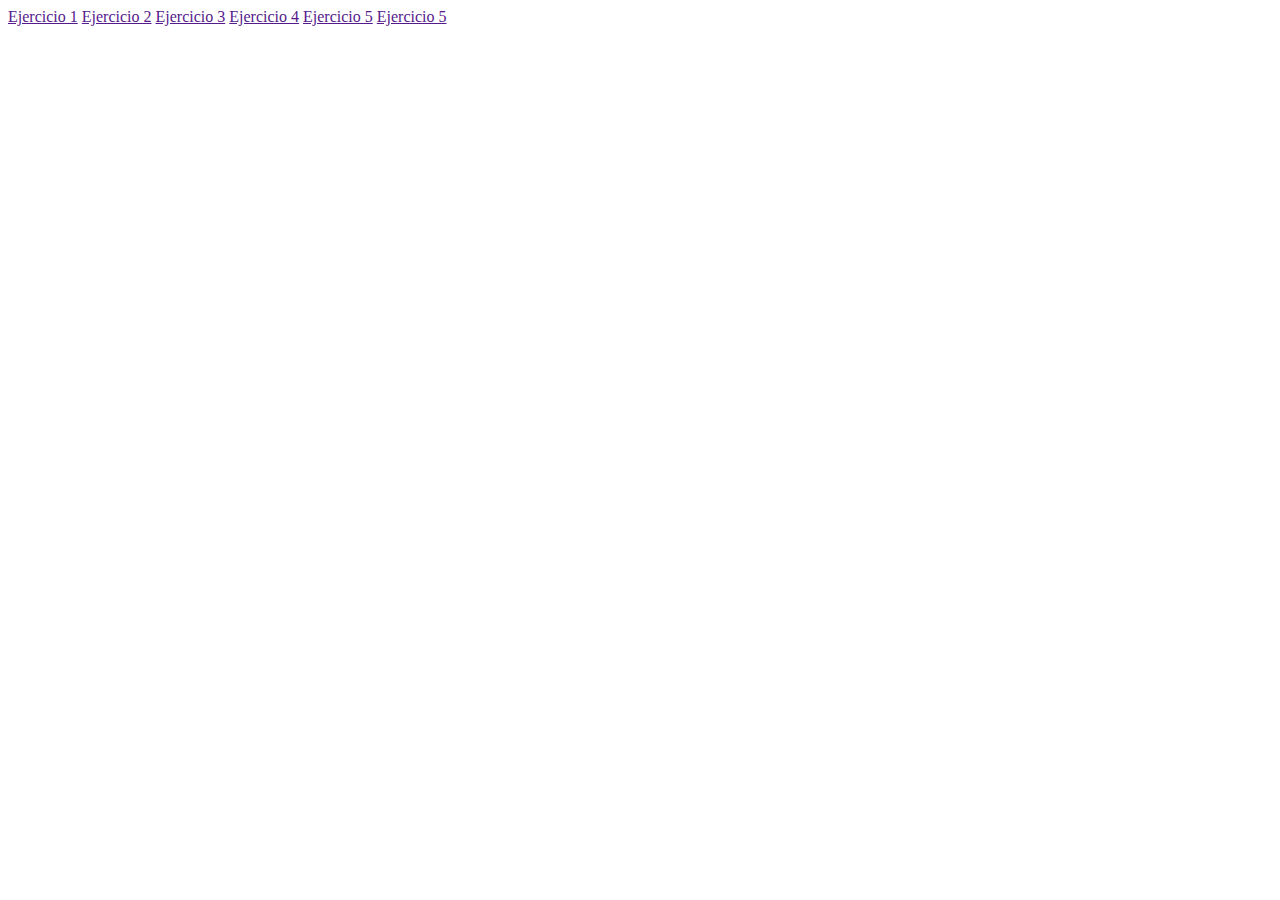
==== index.html @ 4fcf936f "creacion de carpetas" ====
<!DOCTYPE html>
<html lang="en">
<head>
    <meta charset="UTF-8">
    <meta http-equiv="X-UA-Compatible" content="IE=edge">
    <meta name="viewport" content="width=device-width, initial-scale=1.0">
    <title>Actividad 1 unidad 2 </title>
</head>
<body>
    <div class="contenedor">
        <a href="">Ejercicio 1</a>
        <a href="">Ejercicio 2</a>
        <a href="">Ejercicio 3</a>
        <a href="">Ejercicio 4</a>
        <a href="">Ejercicio 5</a>
        <a href="">Ejercicio 5</a>
    </div>
</body>
</html>
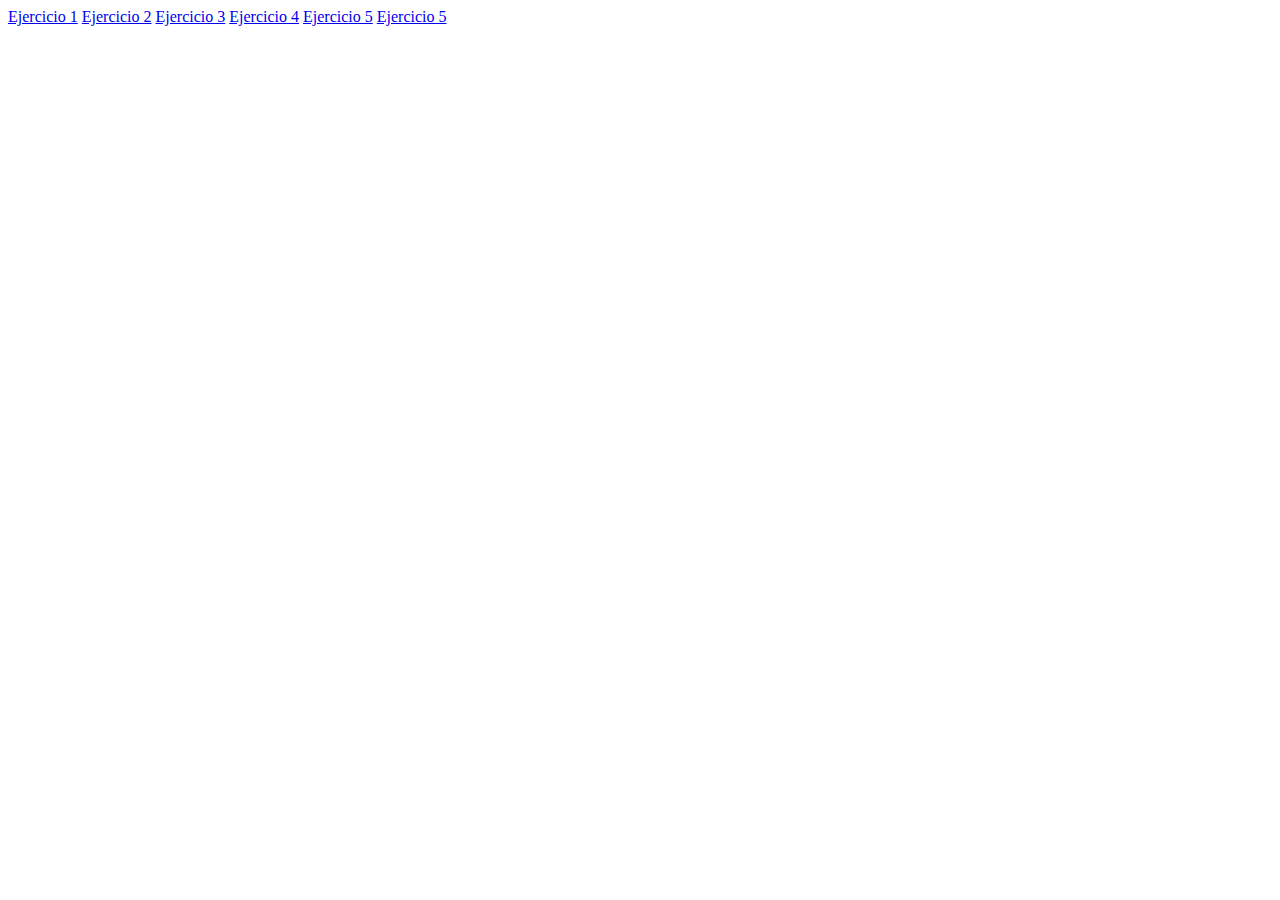
==== commit 350c09be: "agregue algo" ====
--- a/index.html
+++ b/index.html
@@ -8,12 +8,12 @@
 </head>
 <body>
     <div class="contenedor">
-        <a href="">Ejercicio 1</a>
-        <a href="">Ejercicio 2</a>
-        <a href="">Ejercicio 3</a>
-        <a href="">Ejercicio 4</a>
-        <a href="">Ejercicio 5</a>
-        <a href="">Ejercicio 5</a>
+        <a href="/ejercicios.html/ejercicio1.html">Ejercicio 1</a>
+        <a href="/ejercicios.html/ejercicio2.html">Ejercicio 2</a>
+        <a href="/ejercicios.html/ejercicio3.html">Ejercicio 3</a>
+        <a href="/ejercicios.html/ejercicio4.html">Ejercicio 4</a>
+        <a href="/ejercicios.html/ejercicio5.html">Ejercicio 5</a>
+        <a href="/ejercicios.html/ejercicio6.html">Ejercicio 5</a>
     </div>
 </body>
 </html>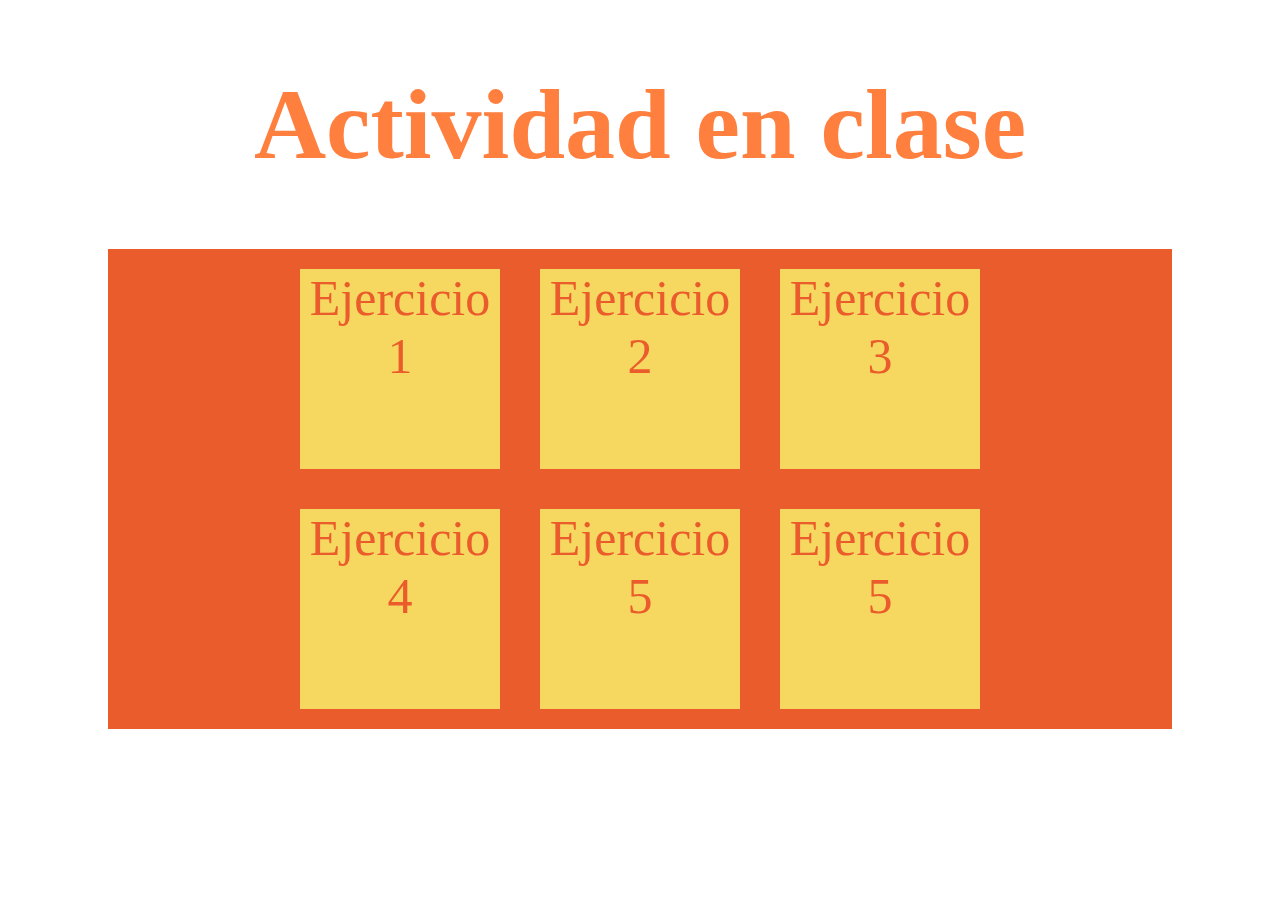
==== commit 34da0c94: "csss" ====
--- a/index.html
+++ b/index.html
@@ -3,10 +3,14 @@
 <head>
     <meta charset="UTF-8">
     <meta http-equiv="X-UA-Compatible" content="IE=edge">
+    <link rel="stylesheet" href="index.css">
     <meta name="viewport" content="width=device-width, initial-scale=1.0">
     <title>Actividad 1 unidad 2 </title>
 </head>
 <body>
+    <div class="titulo">
+        <h1>Actividad en clase</h1>
+    </div>
     <div class="contenedor">
         <a href="/ejercicios.html/ejercicio1.html">Ejercicio 1</a>
         <a href="/ejercicios.html/ejercicio2.html">Ejercicio 2</a>
--- a/index.css
+++ b/index.css
@@ -0,0 +1,29 @@
+
+.titulo{
+    text-align: center;
+    font-size: 50px;
+    color: #FF7F3F;
+}
+
+.contenedor{
+    display: grid;
+    background-color: #EA5C2B;
+    justify-content: center;
+    grid-template-columns: auto auto auto;
+    margin-left: 100px;
+    margin-right: 100px;
+}
+.contenedor a{
+    text-decoration: none;
+    background-color: #F6D860;
+    width: 200px;
+    height: 200px;
+    margin: 20px;
+    font-size: 50px;
+    text-align: center;
+    color: #EA5C2B
+}
+.contenedor a:hover{
+    background-color: #FF7F3F;
+    color: #F6D860;
+}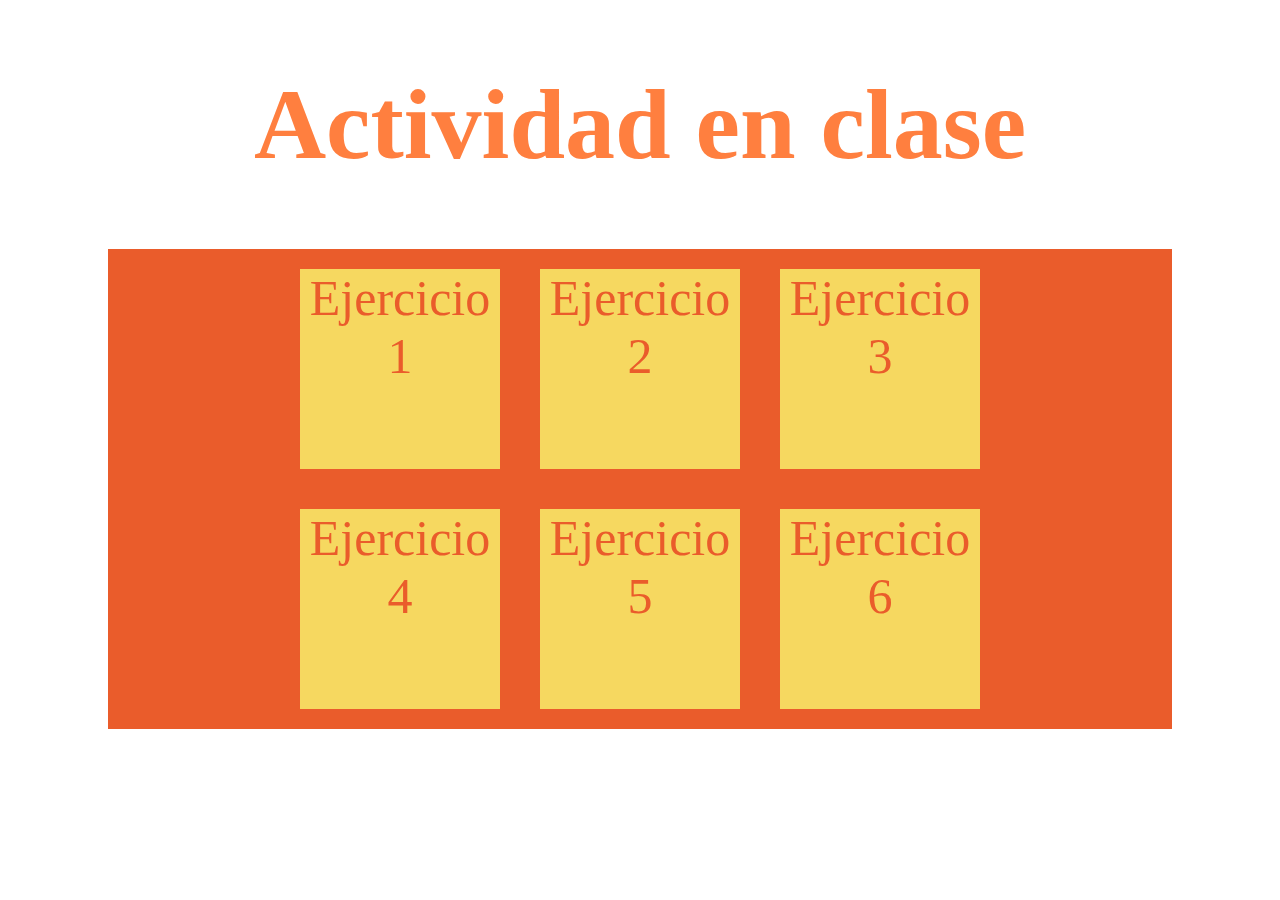
==== commit 71f88a15: "ultima cosa" ====
--- a/index.html
+++ b/index.html
@@ -17,7 +17,7 @@
         <a href="/ejercicios.html/ejercicio3.html">Ejercicio 3</a>
         <a href="/ejercicios.html/ejercicio4.html">Ejercicio 4</a>
         <a href="/ejercicios.html/ejercicio5.html">Ejercicio 5</a>
-        <a href="/ejercicios.html/ejercicio6.html">Ejercicio 5</a>
+        <a href="/ejercicios.html/ejercicio6.html">Ejercicio 6</a>
     </div>
 </body>
 </html>